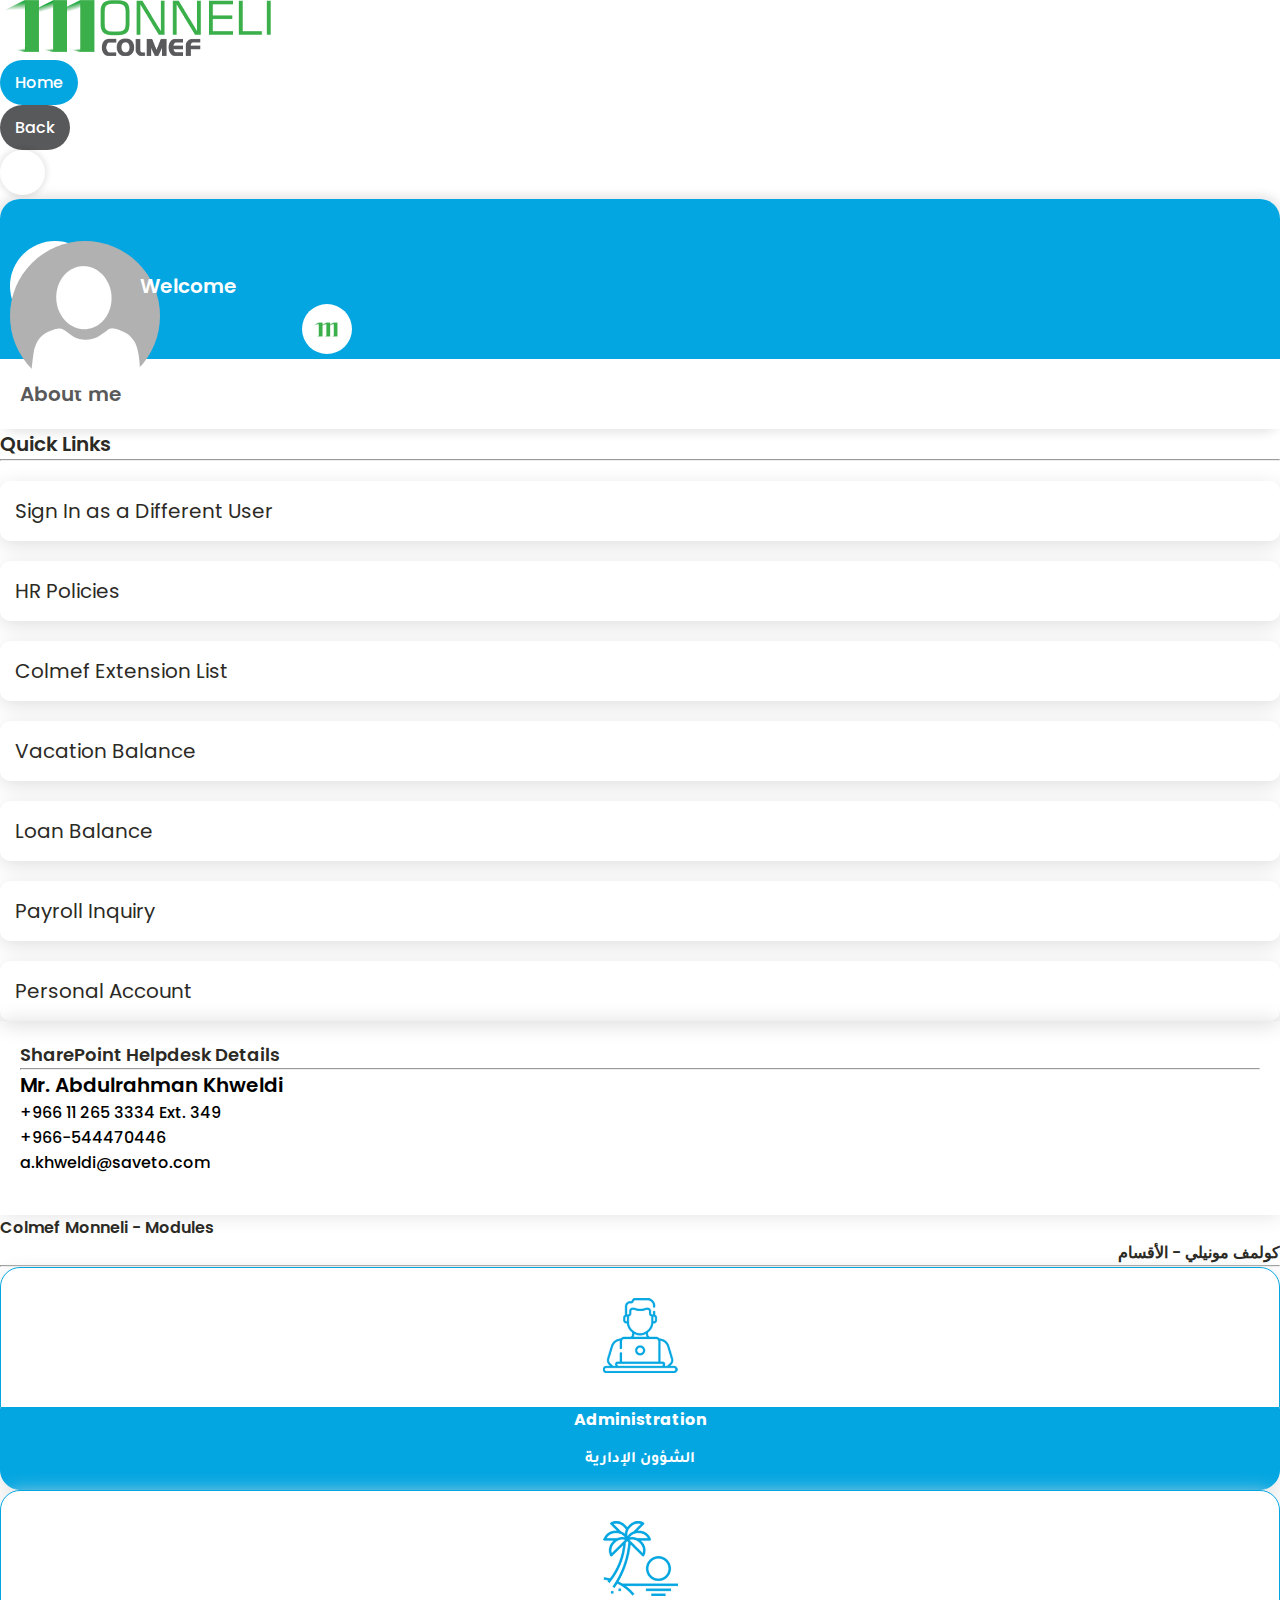
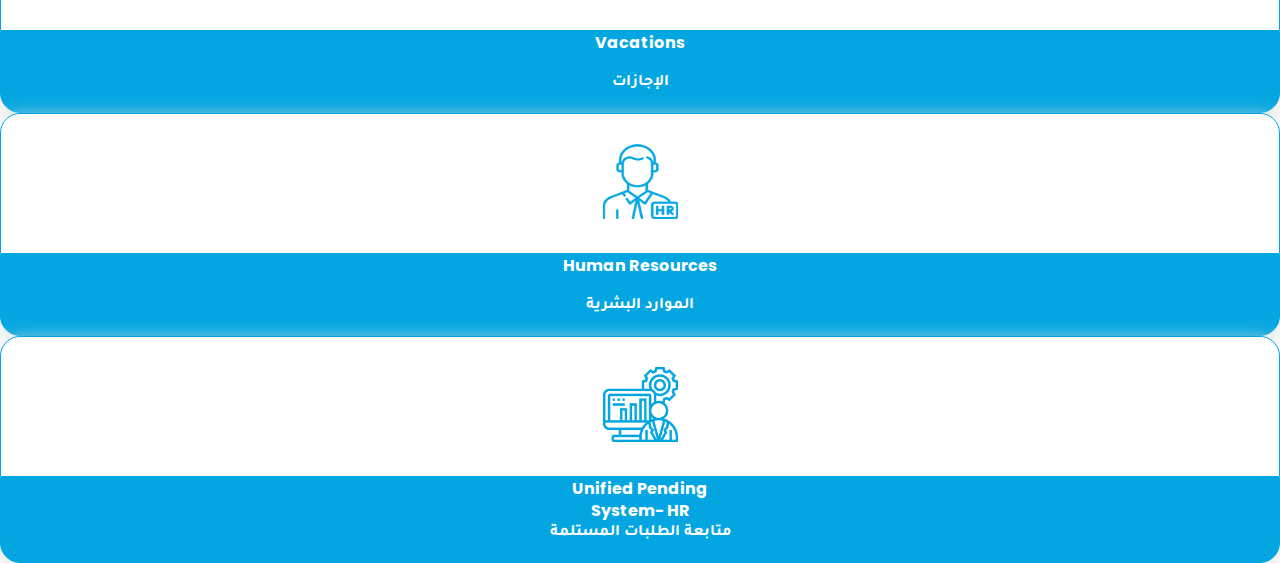
==== index.html @ 0d1f91ce "Add files via upload" ====
<!doctype html>
<html lang="en">
  <head>
    <!-- Required meta tags -->
    <meta charset="utf-8">
    <meta http-equiv="X-UA-Compatible" content="IE=edge">
    <meta name="viewport" content="width=device-width, initial-scale=1, maximum-scale=1">

    <!-- Bootstrap CSS -->
    <link href="https://cdn.jsdelivr.net/npm/bootstrap@5.0.2/dist/css/bootstrap.min.css" rel="stylesheet" integrity="sha384-EVSTQN3/azprG1Anm3QDgpJLIm9Nao0Yz1ztcQTwFspd3yD65VohhpuuCOmLASjC" crossorigin="anonymous">

    <!-- Google Fonts -->
    <link rel="preconnect" href="https://fonts.googleapis.com">
    <link rel="preconnect" href="https://fonts.gstatic.com" crossorigin>
    <link href="https://fonts.googleapis.com/css2?family=Poppins:ital,wght@0,300;0,400;0,500;0,600;0,700;1,300;1,400;1,500;1,600;1,700&family=Tajawal:wght@200;300;400;500;700&display=swap" rel="stylesheet">

    <!-- Font Awesome -->
    <link rel="stylesheet" href="https://pro.fontawesome.com/releases/v5.10.0/css/all.css" integrity="sha384-AYmEC3Yw5cVb3ZcuHtOA93w35dYTsvhLPVnYs9eStHfGJvOvKxVfELGroGkvsg+p" crossorigin="anonymous"/>

    <!-- Custom CSS -->
    <link rel="icon" href="img/favicon.png">
    <link rel="stylesheet" href="css/style.css">

    <title>Colmef Monneli</title>
  </head>
  <body>
    <div class="header my-3 shadow-sm p-3 bg-body">
        <div class="container">
            <div class="top-bar d-flex align-items-center justify-space-between">
                <div class="logo">
                    <a href="index.html"><img src="img/logo.png" alt="logo"></a>
                </div>
                <div class="top-bar-btn ms-auto d-flex">
                    <div class="home-btn">
                        <a href="index.html">Home</a>
                    </div>
                    <div class="back-btn mx-4">
                        <a href="javascript:history.back()">Back</a>
                    </div>
                    <div class="logout-btn">
                        <a href="http://www.saveto-portal.com/_layouts/15/SignOut.aspx"  target="_blank"><i class="fas fa-sign-out-alt"></i></a>
                    </div>
                </div>
            </div>
        </div>
    </div>

    <div class="main-body my-5">
        <div class="container">
            <div class="row main-body-content">
                <div class="col-md-4 sidebar-body">
                    <div class="side-bar">
                        <div class="about-card for-pc">
                            <div class="about-img">
                                <div class="profile-picture">
                                    <a href="http://www.saveto-portal.com/_layouts/15/userphoto.aspx?size=L&username=usernamehere"  target="_blank"><img src="img/demo-user.png" alt="user-profile-pic" class="img-fluid"></a>
                                </div>
                                <div class="profile-logo">
                                    <img src="img/favicon.png" alt="favicon logo">
                                </div>
                                <div class="user-name">
                                    <h3>Welcome</h3>
                                </div>
                            </div>
                            <div class="about-text d-flex align-items-center">
                                <div class="about-text-title">
                                    <a href="http://www.saveto-portal.com/my/Person.aspx" target="_blank"><h4>About me</h4></a>
                                </div>
                            </div>
                        </div>
                        <div class="quick-links mt-5">
                            <h4>Quick Links</h4>
                            <hr>
                            <a href="http://www.saveto-portal.com/sites/colmef/_layouts/closeConnection.aspx?loginasanotheruser=true"  target="_blank">Sign In as a Different User</a>
                            <a href="http://www.saveto-portal.com/sites/Colmef/SitePages/HR%20Policies.aspx" target="_blank">HR Policies</a>
                            <a href="http://www.saveto-portal.com/sites/Colmef/Lists/Telephone%20Extension%20List" target="_blank">Colmef Extension List</a>
                            <a href="http://www.saveto-portal.com/sites/Colmef/Pages/Vacation-Balance.aspx" target="_blank">Vacation Balance</a>
                            <a href="http://www.saveto-portal.com/sites/Colmef/Pages/Loan-Balance.aspx" target="_blank">Loan Balance</a>
                            <a href="http://www.saveto-portal.com/sites/Colmef/Lists/Payroll%20Inquiry" target="_blank">Payroll Inquiry</a>
                            <a href="http://www.saveto-portal.com/sites/hr/Lists/Personal%20Account/Item/newifs.aspx?List=f0afcfd9-81f0-47ce-9475-6ca0193bcfdd&Source=http%3a//www.saveto-portal.com/sites/hr/Lists/Personal%2520Account/AllItems.aspx%23InplviewHash30d302d8-8c09-4cfc-97b8-a4e0d3385b3c%3D&RootFolder=&Web=4d561cf3-c122-4ac0-a228-0943e67f4389"  target="_blank">Personal Account</a>
                        </div>
                        <div class="helpdask mt-5">
                            <div class="news-title d-flex align-items-center">
                                <h5 class="english">SharePoint Helpdesk Details</h5>
                            </div>
                            <hr>
                            <div class="helpdask-details">
                                <div class="helpdask-user">
                                <i class="fas fa-user me-3"></i><span>Mr. Abdulrahman Khweldi</span>
                                </div>
                                <div class="helpdask-phone mt-2">
                                <i class="fas fa-phone-alt me-3"></i><span>+966 11 265 3334 Ext. 349</span>
                                </div>
                                <div class="helpdask-mobile mt-2">
                                <i class="fas fa-mobile-alt me-3"></i><span>+966-544470446</span>
                                </div>
                                <div class="helpdask-email mt-2">
                                <i class="fas fa-envelope me-3"></i><span>a.khweldi@saveto.com</span>
                                </div>
                            </div>
                        </div>
                    </div>
                </div>
                <div class="col-md-8 modules-body">
                    <div class="about-card for-mobile">
                        <div class="about-img">
                            <div class="profile-picture">
                                <a href="http://www.saveto-portal.com/_layouts/15/userphoto.aspx?size=L&username=usernamehere"  target="_blank"><img src="img/demo-user.png" alt="user-profile-pic" class="img-fluid"></a>
                            </div>
                            <div class="profile-logo">
                                <img src="img/favicon.png" alt="favicon logo">
                            </div>
                            <div class="user-name">
                                <h3>Welcome</h3>
                            </div>
                        </div>
                        <div class="about-text d-flex align-items-center">
                            <div class="about-text-title">
                                <a href="http://www.saveto-portal.com/my/Person.aspx" target="_blank"><h4>About me</h4></a>
                            </div>
                        </div>
                    </div>
                    <div class="modules">
                        <div class="modules-headline d-flex align-items-center">
                            <h4 class="english">Colmef Monneli - Modules</h4>
                            <h4 class="arabic ms-auto"><bdo dir="rtl">كولمف مونيلي - الأقسام</bdo></h4>
                        </div>
                        <hr>
                        <div class="modules-text">
                            <div class="row mt-4">
                                <div class="col-md-4 mb-4">
                                    <a href="admin.html" target="_blank">
                                        <div class="module-box">
                                            <div class="module-icon">
                                                <img src="img/icon-1.png" alt="icon-1" class="img-fluid">
                                            </div>
                                            <div class="module-text p-3">
                                                <h6 class="english">Administration</h6>
                                                &nbsp;
                                                <h6 class="arabic"><bdo dir="rtl">الشؤون الإدارية</bdo></h6>
                                                &nbsp;
                                            </div>
                                        </div>
                                    </a>
                                </div>
                                <div class="col-md-4 mb-4">
                                    <a href="vacations.html" target="_blank">
                                        <div class="module-box">
                                            <div class="module-icon">
                                                <img src="img/icon-2.png" alt="icon-2" class="img-fluid">
                                            </div>
                                            <div class="module-text p-3">
                                                <h6 class="english">Vacations</h6>
                                                &nbsp;
                                                <h6 class="arabic"><bdo dir="rtl">الإجازات</bdo></h6>
                                                &nbsp;
                                            </div>
                                        </div>
                                    </a>
                                </div>
                                <div class="col-md-4 mb-4">
                                    <a href="hr.html" target="_blank">
                                        <div class="module-box">
                                            <div class="module-icon">
                                                <img src="img/icon-3.png" alt="icon-3" class="img-fluid">
                                            </div>
                                            <div class="module-text p-3">
                                                <h6 class="english">Human Resources</h6>
                                                &nbsp;
                                                <h6 class="arabic"><bdo dir="rtl">الموارد البشرية</bdo></h6>
                                                &nbsp;
                                            </div>
                                        </div>
                                    </a>
                                </div>
                                <div class="col-md-4 mb-4">
                                    <a href="http://www.saveto-portal.com/sites/Colmef/SitePages/Unified%20Pending%20System-HR.aspx" target="_blank">
                                        <div class="module-box">
                                            <div class="module-icon">
                                                <img src="img/icon-4.png" alt="icon-4" class="img-fluid">
                                            </div>
                                            <div class="module-text p-3">
                                                <h6 class="english">Unified Pending</h6>
                                                <h6 class="english">System- HR</h6>
                                                <h6 class="arabic"><bdo dir="rtl">متابعة الطلبات المستلمة</bdo></h6>
                                                &nbsp;
                                            </div>
                                        </div>
                                    </a>
                                </div>
                            </div>
                        </div>
                    </div>
                </div>
            </div>
        </div>
    </div>


    <!-- Bootstrap Bundle with Popper -->
    <script src="https://cdn.jsdelivr.net/npm/bootstrap@5.0.2/dist/js/bootstrap.bundle.min.js" integrity="sha384-MrcW6ZMFYlzcLA8Nl+NtUVF0sA7MsXsP1UyJoMp4YLEuNSfAP+JcXn/tWtIaxVXM" crossorigin="anonymous"></script>
  </body>
</html>
---- css/style.css ----
*{
    margin: 0;
    padding: 0;
    box-sizing: border-box;
}
a{
    text-decoration: none;
}
.english{
    font-family: 'Poppins', sans-serif;
}
.arabic{
    font-family: 'Tajawal', sans-serif;
    text-align: right;
}
.home-btn a{
    font-family: 'Poppins', sans-serif;
    font-weight: 500;
    background: #04a6e1;
    color: #fff;
    padding: 10px 15px;
    border-radius: 25px;
    display: inline-block;
}
.back-btn a{
    font-family: 'Poppins', sans-serif;
    font-weight: 500;
    background: #58595b;
    color: #fff;
    padding: 10px 15px;
    border-radius: 25px;
    display: inline-block;
}
.logout-btn a{
    width: 45px;
    height: 45px;
    text-align: center;
    line-height: 45px;
    font-weight: 600;
    background: #fff;
    color: #2c2a25;
    text-transform: uppercase;  
    display: inline-block;
    border-radius: 50%;
    box-shadow: 0 0 5px 3px #00000014;
}
.about-card{
    box-shadow: 0 0 10px 5px #00000017;
    border-radius: 20px;
}
.about-img{
    position: relative;
    width: 100%;
    height: 160px;
    background: #04a6e1;
    border-top-left-radius: 20px;
    border-top-right-radius: 20px;
}
.about-text{
    background: #fff;
    padding: 20px;
}
.about-img .profile-picture{
    position: absolute;
    height: 90px;
    width: 90px;
    top: 42px;
    left: 10px;
    background: #fff;
    border-radius: 50%;
}
.about-img .profile-picture img{
    border-radius: 50%;
}
.about-text-title h4{
    font-family: 'Poppins', sans-serif;
    font-size: 20px;
    font-weight: 600;
    color: #595959;
    margin-bottom: 0;
}
.profile-logo{
    position: absolute;
    display: block;
    width: 50px;
    height: 50px;
    top: 105px;
    left: 302px;
}
.profile-logo img{
    width: 100%;
    height: 100%;
    background: rgb(255, 255, 255);
    border-radius: 50%;
    padding: 5px;
}
.user-name h3{
    position: absolute;
    top: 72px;
    left: 140px;
    font-family: 'Poppins', sans-serif;
    font-size: 20px;
    font-weight: 600;
    color: #fff;
    text-align: center;
}
.quick-links h4{
    font-family: 'Poppins', sans-serif;
    font-weight: 600;
    font-size: 20px;
    color: #2c2a25;
}
.quick-links a{
    display: block;
    font-family: 'Poppins', sans-serif;
    font-size: 20px;
    color: #2c2a25;
    margin-top: 20px;
    padding: 15px;
    border-radius: 10px;
    box-shadow: 0px 5px 20px 0px #e0e0e0;
}
.quick-links a:hover{
    background: #3aae2a;
    color: #fff;
    transition: 0.5s ease-in-out;
}
.news{
    padding: 20px;
    box-shadow: 0px 0 20px 0px #e0e0e0;
}
.news h5{
    font-family: 'Poppins', sans-serif;
    font-weight: 500;
    font-size: 18px;
    color: #2c2a25;
}
.news .blue{
    border-color: #00d6de;
}
.news .green{
    border-color: #3aae2a;
}
.news .black{
    border-color: #2c2a25;
}
.news-content{
    margin-top: 10px;
    padding: 15px 20px;
    border-left: 3px solid;
    box-shadow: 0px 0 20px 0px #e0e0e0;
}
.news-text h5{
    color: #344055;
    text-transform: capitalize;
}
.news-text p{
    font-family: 'Poppins', sans-serif;
    font-size: 12px;
    line-height: 22px;
    color: #344055;
    text-transform: capitalize;
    margin-bottom: 0;
}
.news-content:hover{
    background: #3aae2a;
    transition: 1s ease-in-out;
}
.news-content:hover .news-text h5,.news-content:hover .news-text p{
    color: #fff;
    transition: 0.5s ease-in-out;
}
.helpdask{
    padding: 20px 20px 40px 20px;
    box-shadow: 0px 0 20px 0px #e0e0e0;
}
.helpdask h5{
    font-family: 'Poppins', sans-serif;
    font-weight: 600;
    font-size: 18px;
    color: #2c2a25;
}
.helpdask-details span{
    font-family: 'Poppins', sans-serif;
    font-size: 16px;
    font-weight: 500;
}
.helpdask-details i{
    font-size: 16px;
    text-align: center;
}
.helpdask-details .helpdask-user span{
    font-size: 20px;
    font-weight: 600;
}
.helpdask-details .helpdask-user i{
    font-size: 20px;
}

.modules-headline h4{
    font-family: 'Poppins', sans-serif;
    font-weight: 600;
    font-size: 16px;
    color: #2c2a25;
}
.module-box{
    border-radius: 20px;
    box-shadow: 0px 5px 20px 0px #e0e0e0;
}
.module-box:hover .module-text{
    background: #3aae2a;
    border: 1px solid #3aae2a;
    transition: 0.5s ease-in-out;
}
.module-icon{
    background: #fff;
    border: 1px solid #04a6e1;
    border-top-left-radius: 20px;
    border-top-right-radius: 20px;
    padding: 30px 60px;
    text-align: center;
}
.module-icon img{
    width: 75px;
    height: 75px;
}
.module-text{
    background: #04a6e1;
    border: 1px solid #04a6e1;
    border-bottom-left-radius: 20px;
    border-bottom-right-radius: 20px;
}
.module-text h6{
    font-size: 16px;
    line-height: 22px;
    color: #fff;
    text-align: center;
    margin-bottom: 0;
}
.for-mobile{
    display: none;
}
.inner-cards .col-md-4{
    width: 32%;
    margin: 0 5px;
    border-radius: 20px;
    box-shadow: 0px 5px 20px 0px #e7e7e7;
}
.inner-module-box .module-icon{
    position: relative;
    width: 120px;
    height: 120px;
    line-height: 55px;
    margin: 15px auto;
    background: #04a6e1;
    border: 1px solid #04a6e1;
    border-radius: 50%;
    padding: 30px;
    text-align: center;
}
.inner-module-box .module-icon .round-ouline{
    position: absolute;
    top: -11px;
    left: -11px;
    width: 140px;
    height: 140px;
    border: 1px solid #04a6e1;
    border-radius: 50%;
}
.inner-module-box .module-icon img{
    width: auto;
    height: auto;
}
.inner-module-box .module-text{
    background: #fff;
    border: none;
    border-top-left-radius: 0;
    border-top-right-radius: 0;
    padding: 30px 60px;
    text-align: center;
}
.inner-module-box .module-text .english{
    color: #58595b;
}
.inner-module-box .module-text .arabic{
    color: #58595b;
}
.horiz-inner-cards .col-md-6{
    width: 48%;
    margin: 0 5px;
    padding: 0;
    border-radius: 20px;
    box-shadow: 0px 5px 20px 0px #e7e7e7;
}
.horiz-inner-module-box .module-icon{
    width: 35%;
    background: #04a6e1;
    border: 1px solid #04a6e1;
    padding: 20px;
    text-align: center;
    border-radius: 20px 0 0 20px;
    position: relative;
}
.horiz-inner-module-box .module-icon img{
    height: auto;
    position: absolute;
    top: 50%;
    left: 50%;
    transform: translate(-50%, -50%);

}
.horiz-inner-module-box .module-text{
    width: 65%;
    background: #fff;
    border: 1px solid #04a6e1;
    border-radius: 0 20px 20px 0;
    padding: 30px 60px;
    text-align: center;
}
.horiz-inner-module-box:hover .module-icon{
    background: #3aae2a;
    border: 1px solid #3aae2a;
    transition: 0.5s ease-in-out;
}
.horiz-inner-module-box .module-text .english, .horiz-inner-module-box .module-text .arabic{
    color: #58595b;
    text-align: left;
}
.announcement-links .announcement span{
    font-size: 20px;
    text-decoration: underline;
}
.announcement-links .announcement a{
    color: #04a6e1 !important;
    display: inline-block;
    color: #2c2a25;
    margin: 20px 0;
    padding: 0;
    border-radius: 0;
    box-shadow: none;
    text-decoration: underline;
}
.announcement-links .announcement a:hover{
    background: none;
}
/* RESPONSIVE CSS HERE */
/* 
  ##Device = Desktops
  ##Screen = 1281px to higher resolution desktops
*/

@media (min-width: 1281px) {
  
    /* CSS */
    
}
  
  /* 
    ##Device = Laptops, Desktops
    ##Screen = B/w 1025px to 1280px
  */
  
@media (min-width: 1025px) and (max-width: 1280px) {
    
    /* CSS */
    
}
  
  /* 
    ##Device = Tablets, Ipads (portrait)
    ##Screen = B/w 768px to 1024px
  */
  
@media (min-width: 768px) and (max-width: 1024px) {
    
    /* CSS */
    .sidebar-body{
        width: 60% !important;
    }
    .profile-logo{
        left: 350px;
    }
    .modules-body{
        width: 40% !important;
    }
    .modules-text .col-md-4{
        width: 100% !important;
    }
    .horiz-inner-cards .col-md-6{
        width: 100%;
    }
    
}
  
  /* 
    ##Device = Tablets, Ipads (landscape)
    ##Screen = B/w 768px to 1024px
  */
  
@media (min-width: 768px) and (max-width: 1024px) and (orientation: landscape) {
    
    /* CSS */
    .sidebar-body{
        width: 43% !important;
    }
    .profile-logo{
        top: 102px;
        left: 332px;
    }
    .modules-body{
        width: 57% !important;
    }
    .modules-text .col-md-4{
        width: 50% !important;
    }
    .about-text-title h4{
        font-size: 16px;
    }
    .helpdask-details .helpdask-user span{
        font-size: 16px;
    }
    .inner-cards .col-md-4{
        width: 47% !important;
    }
    .horiz-inner-cards .col-md-6{
        width: 100%;
    }
    
}
  
  /* 
    ##Device = Low Resolution Tablets, Mobiles (Landscape)
    ##Screen = B/w 481px to 767px
  */
  
@media (min-width: 481px) and (max-width: 767px) {
    
    /* CSS */
    
}
  
  /* 
    ##Device = Most of the Smartphones Mobiles (Portrait)
    ##Screen = B/w 320px to 479px
  */
  
@media (min-width: 320px) and (max-width: 480px) {
    
    /* CSS */
    .for-mobile{
        display: block;
        margin-bottom: 30px;
    }
    .for-pc{
        display: none;
    }
    .top-bar{
        display: block !important;
    }
    .top-bar .logo{
        text-align: center;
    }
    .top-bar-btn{
        justify-content: center;
        margin-top: 30px;
    }
    .main-body-content{
        flex-direction: column-reverse;
    }
    .profile-logo{
        top: 104px;
        left: 295px;
    }
    .user-name h3{
        top: 65px;
    }
    .helpdask-details .helpdask-user span {
        font-size: 18px;
    }
    .modules-text .col-md-4{
        width: 50%;
    }
    .module-icon{
        padding: 30px 40px;
    }
    .module-text h6{
        font-size: 14px;
        line-height: 21px;
    }
    .inner-cards .col-md-4{
        width: 47%;
    }
    .horiz-inner-cards .col-md-6{
        width: 90%;
        margin-left: 20px;
        margin-right: 20px;
    }
    
}
/* RESPONSIVE CSS HERE */
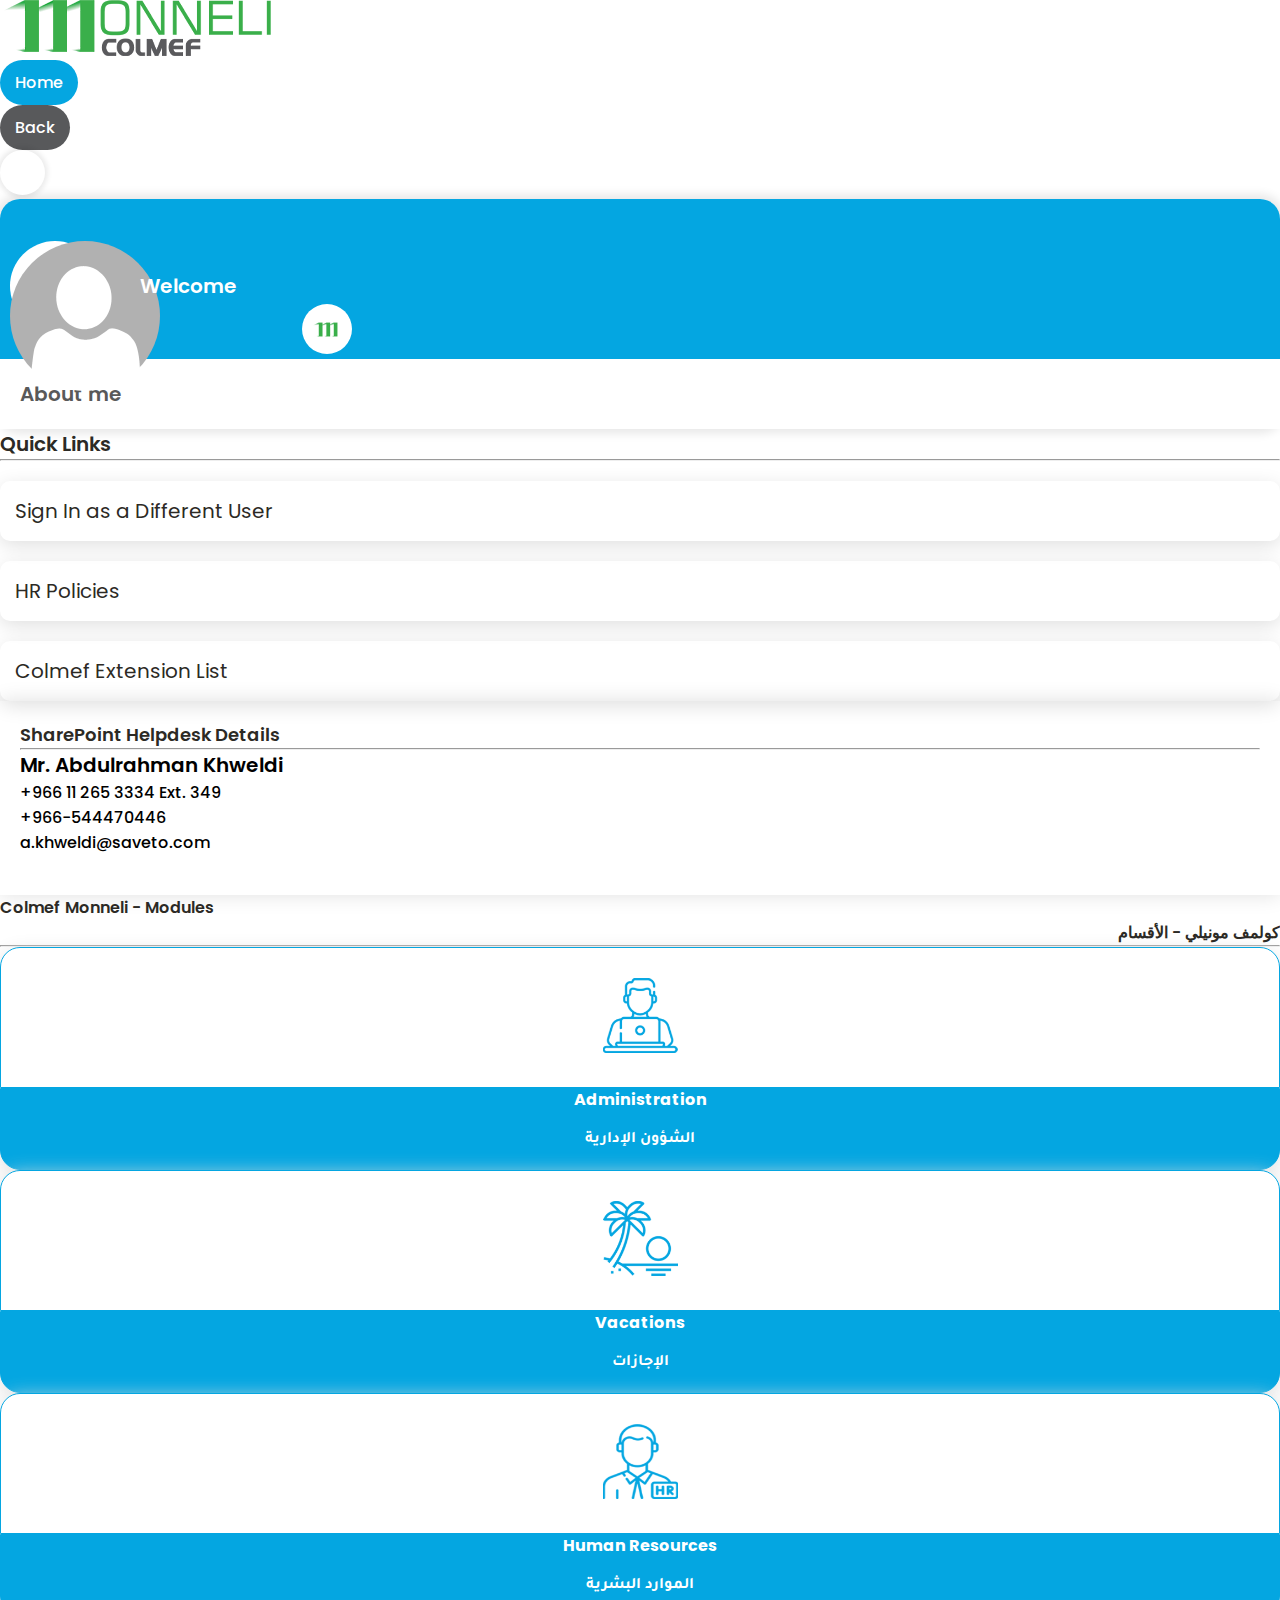
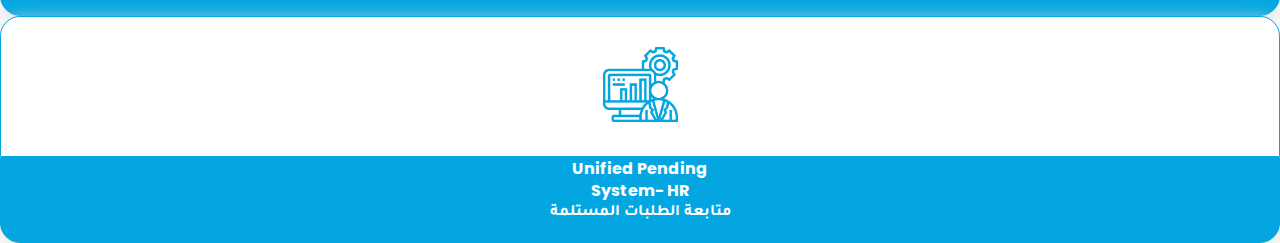
==== commit 04cdb5b0: "Add files via upload" ====
--- a/index.html
+++ b/index.html
@@ -74,10 +74,6 @@
                             <a href="http://www.saveto-portal.com/sites/colmef/_layouts/closeConnection.aspx?loginasanotheruser=true"  target="_blank">Sign In as a Different User</a>
                             <a href="http://www.saveto-portal.com/sites/Colmef/SitePages/HR%20Policies.aspx" target="_blank">HR Policies</a>
                             <a href="http://www.saveto-portal.com/sites/Colmef/Lists/Telephone%20Extension%20List" target="_blank">Colmef Extension List</a>
-                            <a href="http://www.saveto-portal.com/sites/Colmef/Pages/Vacation-Balance.aspx" target="_blank">Vacation Balance</a>
-                            <a href="http://www.saveto-portal.com/sites/Colmef/Pages/Loan-Balance.aspx" target="_blank">Loan Balance</a>
-                            <a href="http://www.saveto-portal.com/sites/Colmef/Lists/Payroll%20Inquiry" target="_blank">Payroll Inquiry</a>
-                            <a href="http://www.saveto-portal.com/sites/hr/Lists/Personal%20Account/Item/newifs.aspx?List=f0afcfd9-81f0-47ce-9475-6ca0193bcfdd&Source=http%3a//www.saveto-portal.com/sites/hr/Lists/Personal%2520Account/AllItems.aspx%23InplviewHash30d302d8-8c09-4cfc-97b8-a4e0d3385b3c%3D&RootFolder=&Web=4d561cf3-c122-4ac0-a228-0943e67f4389"  target="_blank">Personal Account</a>
                         </div>
                         <div class="helpdask mt-5">
                             <div class="news-title d-flex align-items-center">
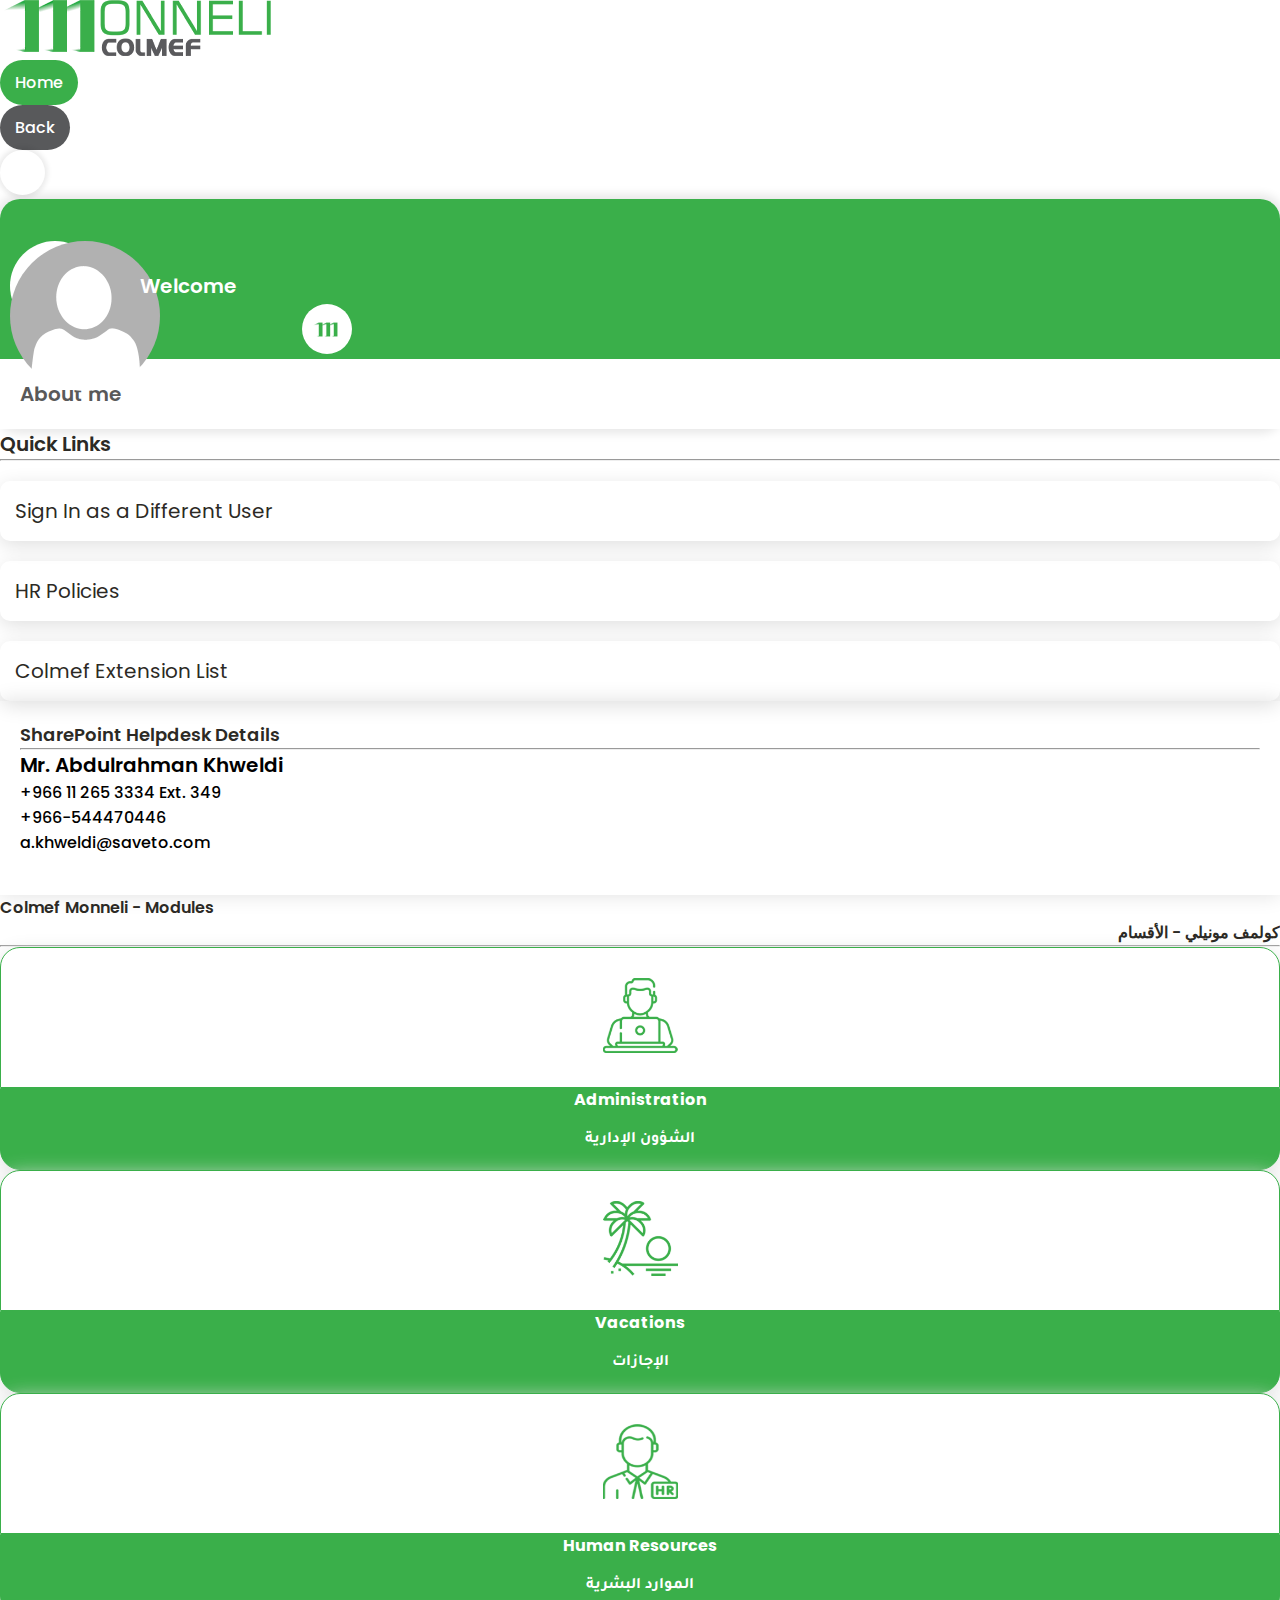
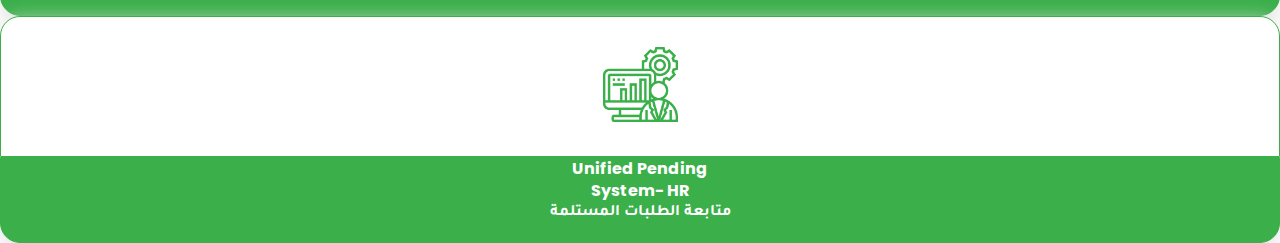
==== commit d3910e9a: "Add files via upload" ====
--- a/index.html
+++ b/index.html
@@ -125,7 +125,7 @@
                         <div class="modules-text">
                             <div class="row mt-4">
                                 <div class="col-md-4 mb-4">
-                                    <a href="admin.html" target="_blank">
+                                    <a href="admin.html">
                                         <div class="module-box">
                                             <div class="module-icon">
                                                 <img src="img/icon-1.png" alt="icon-1" class="img-fluid">
@@ -140,7 +140,7 @@
                                     </a>
                                 </div>
                                 <div class="col-md-4 mb-4">
-                                    <a href="vacations.html" target="_blank">
+                                    <a href="vacations.html">
                                         <div class="module-box">
                                             <div class="module-icon">
                                                 <img src="img/icon-2.png" alt="icon-2" class="img-fluid">
@@ -155,7 +155,7 @@
                                     </a>
                                 </div>
                                 <div class="col-md-4 mb-4">
-                                    <a href="hr.html" target="_blank">
+                                    <a href="hr.html">
                                         <div class="module-box">
                                             <div class="module-icon">
                                                 <img src="img/icon-3.png" alt="icon-3" class="img-fluid">
--- a/css/style.css
+++ b/css/style.css
@@ -16,7 +16,7 @@
 .home-btn a{
     font-family: 'Poppins', sans-serif;
     font-weight: 500;
-    background: #04a6e1;
+    background: #3AAF4A;
     color: #fff;
     padding: 10px 15px;
     border-radius: 25px;
@@ -52,7 +52,7 @@
     position: relative;
     width: 100%;
     height: 160px;
-    background: #04a6e1;
+    background: #3AAF4A;
     border-top-left-radius: 20px;
     border-top-right-radius: 20px;
 }
@@ -214,7 +214,7 @@
 }
 .module-icon{
     background: #fff;
-    border: 1px solid #04a6e1;
+    border: 1px solid #3AAF4A;
     border-top-left-radius: 20px;
     border-top-right-radius: 20px;
     padding: 30px 60px;
@@ -225,8 +225,8 @@
     height: 75px;
 }
 .module-text{
-    background: #04a6e1;
-    border: 1px solid #04a6e1;
+    background: #3AAF4A;
+    border: 1px solid #3AAF4A;
     border-bottom-left-radius: 20px;
     border-bottom-right-radius: 20px;
 }
@@ -252,8 +252,8 @@
     height: 120px;
     line-height: 55px;
     margin: 15px auto;
-    background: #04a6e1;
-    border: 1px solid #04a6e1;
+    background: #3AAF4A;
+    border: 1px solid #3AAF4A;
     border-radius: 50%;
     padding: 30px;
     text-align: center;
@@ -264,7 +264,7 @@
     left: -11px;
     width: 140px;
     height: 140px;
-    border: 1px solid #04a6e1;
+    border: 1px solid #3AAF4A;
     border-radius: 50%;
 }
 .inner-module-box .module-icon img{
@@ -294,8 +294,8 @@
 }
 .horiz-inner-module-box .module-icon{
     width: 35%;
-    background: #04a6e1;
-    border: 1px solid #04a6e1;
+    background: #3AAF4A;
+    border: 1px solid #3AAF4A;
     padding: 20px;
     text-align: center;
     border-radius: 20px 0 0 20px;
@@ -312,7 +312,7 @@
 .horiz-inner-module-box .module-text{
     width: 65%;
     background: #fff;
-    border: 1px solid #04a6e1;
+    border: 1px solid #3AAF4A;
     border-radius: 0 20px 20px 0;
     padding: 30px 60px;
     text-align: center;
@@ -331,7 +331,7 @@
     text-decoration: underline;
 }
 .announcement-links .announcement a{
-    color: #04a6e1 !important;
+    color: #3AAF4A !important;
     display: inline-block;
     color: #2c2a25;
     margin: 20px 0;
@@ -342,6 +342,15 @@
 }
 .announcement-links .announcement a:hover{
     background: none;
+}
+.inner-cards a:hover .module-icon{
+    background-color: #58595b;
+    border-color: #58595b;
+    transition: 0.5s ease-in-out;
+}
+.inner-cards a:hover .module-icon .round-ouline{
+    border-color: #58595b;
+    transition: 0.5s ease-in-out;
 }
 /* RESPONSIVE CSS HERE */
 /* 
@@ -405,7 +414,7 @@
     }
     .profile-logo{
         top: 102px;
-        left: 332px;
+        left: 81%;
     }
     .modules-body{
         width: 57% !important;
